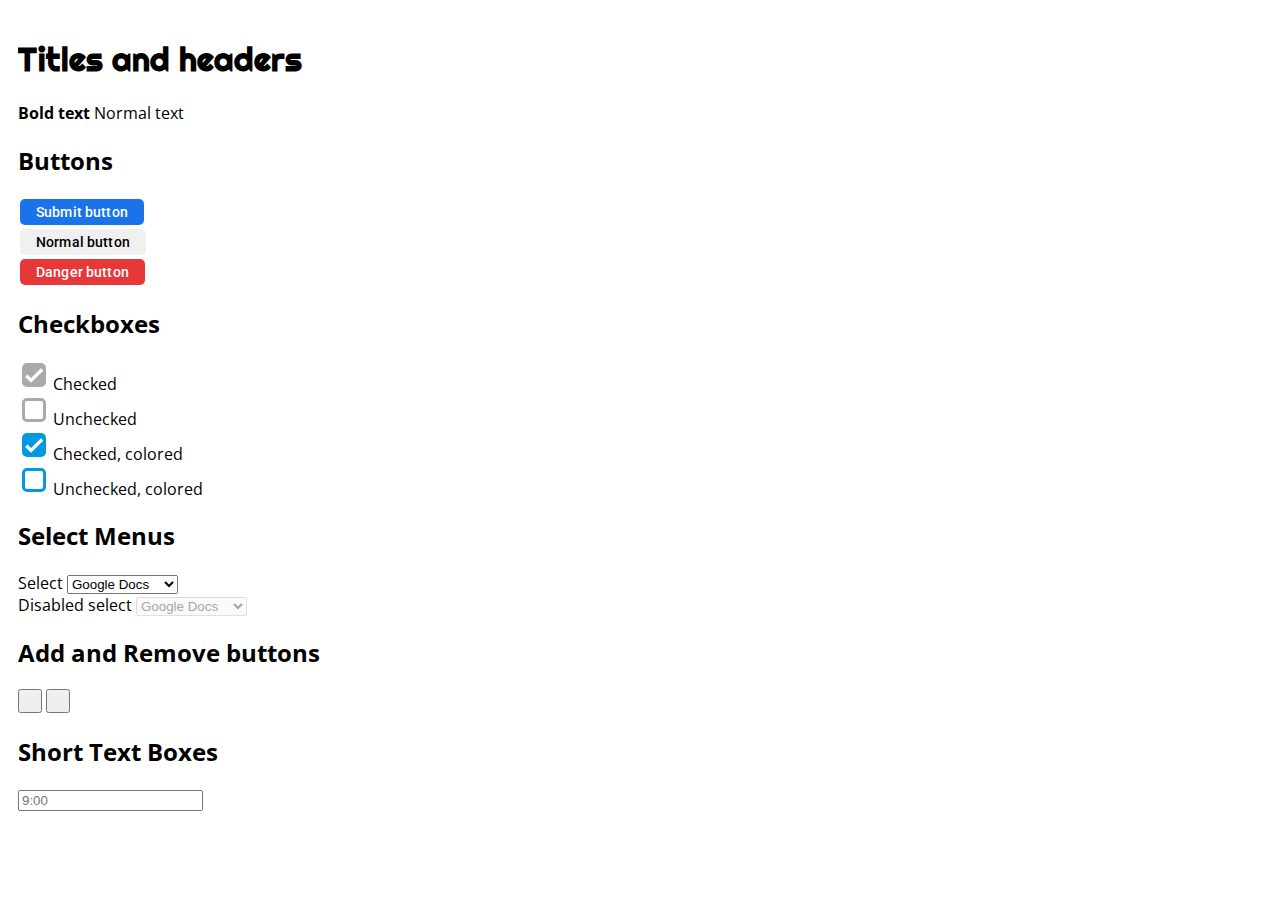
==== google-css-rules/index.html @ b27ccc83 "some new HTML styles" ====
<!DOCTYPE html>
<html lang="en">

<head>
    <meta charset="UTF-8">
    <meta http-equiv="X-UA-Compatible" content="IE=edge">
    <meta name="viewport" content="width=device-width, initial-scale=1.0">
    <link rel="stylesheet" href="style.css">
    <title>CSS Rules</title>
    <style>
        body {
            padding: 10px;
            display: block;
        }
    </style>
</head>

<body>
    <h1>Titles and headers</h1>
    <b>Bold text</b>
    Normal text

    <h2>Buttons</h2>
    <button class="blue">Submit button</button>
    <br>
    <button>Normal button</button>
    <br>
    <button class="red">Danger button</button>

    <h2>Checkboxes</h2>
    <div>
        <input type="checkbox" id="checkbox1" checked>
        <label for="checkbox1">Checked</label>
    </div>
    <div>
        <input type="checkbox" id="checkbox2">
        <label for="checkbox2">Unchecked</label>
    </div>
    <div>
        <input style="--checkbox-color: #0399e2" type="checkbox" id="checkbox3" checked>
        <label for="checkbox3">Checked, colored</label>
    </div>
    <div>
        <input style="--checkbox-color: #0399e2" type="checkbox" id="checkbox4">
        <label for="checkbox4">Unchecked, colored</label>
    </div>

    <h2>Select Menus</h2>
    <div class="block form-group">
        <label for="select">Select</label>
        <select id="select">
            <option selected>Google Docs</option>
            <option>Google Forms</option>
            <option>Google Sheets</option>
        </select>
    </div>
    <div class="block form-group">
        <label for="disabled-select">Disabled select</label>
        <select id="disabled-select" disabled>
            <option selected>Google Docs</option>
            <option>Google Forms</option>
            <option>Google Sheets</option>
        </select>
    </div>

    <h2>Add and Remove buttons</h2>
    <button class="add"></button>
    <button class="sub"></button>

    <h2>Short Text Boxes</h2>
    <input type="text" placeholder="9:00">
</body>

</html>
---- google-css-rules/style.css ----
/* Import built-in google rules */
/* @import url("https://ssl.gstatic.com/docs/script/css/add-ons1.css"); */

/* Import needed fonts */
@import url('https://fonts.googleapis.com/css2?family=Open+Sans:wght@400;500&family=Roboto:wght@500&family=Righteous&display=swap');

body {
    font-family: 'Open Sans', sans-serif;
}

h1 {
    font-family: 'Righteous', sans-serif;
}

button:not(.add, .sub) {
    border: none;
    font-size: 0.875rem;
    letter-spacing: .0107142857em;
    font-weight: 500;
    text-transform: none;
    border-radius: 5px;
    margin: 2px;
    box-shadow: none;
    padding: 5px 16px;
    font-family: 'Roboto', sans-serif;
    transition: border .28s cubic-bezier(.4, 0, .2, 1), box-shadow .28s cubic-bezier(.4, 0, .2, 1);
    background-color: #f0f0f0;
    cursor: pointer;
}

button:hover {
    background-color: #d4d4d4;
    box-shadow: 0 1px 2px 0 rgba(60, 64, 67, .3), 0 1px 3px 1px rgba(60, 64, 67, .15);
}

button:active {
    background-color: #c5c5c5;
}

button.blue {
    color: #fff;
    background: #1a73e8;
}

button.blue:hover {
    background: #1b66c9;
    box-shadow: 0 1px 2px 0 rgba(60, 64, 67, .3), 0 1px 3px 1px rgba(60, 64, 67, .15);
}

button.blue:active {
    background-color: #1c58a8
}

button.red {
    color: #ffffff;
    background: #e63838;
}

button.red:hover {
    background: #cc1e1e;
    box-shadow: 0 1px 2px 0 rgba(60, 64, 67, .3), 0 1px 3px 1px rgba(60, 64, 67, .15);
}

button.red:active {
    background-color: #a81c1c
}

input[type="checkbox"] {
    appearance: none;
    position: relative;
    --checkbox-color: #AAAAAA;
    width: 24px;
    height: 24px;
    border: solid 3px var(--checkbox-color);
    border-radius: 5px;
    transition: background-color cubic-bezier(.4, 0, .2, 1) 0.18s;
}

input[type="checkbox"]:checked {
    appearance: none;
    background-color: var(--checkbox-color);
}


input[type="checkbox"]::after {
    content: '';
    position: absolute;
    inset: 0;
    /* background-image: url("https://avatars.githubusercontent.com/u/46410314"); */
    background-image: url(./check.svg);
    background-size: cover;
    z-index: 5;
}

button.add,
button.sub {
    width: 24px;
    height: 24px;
}
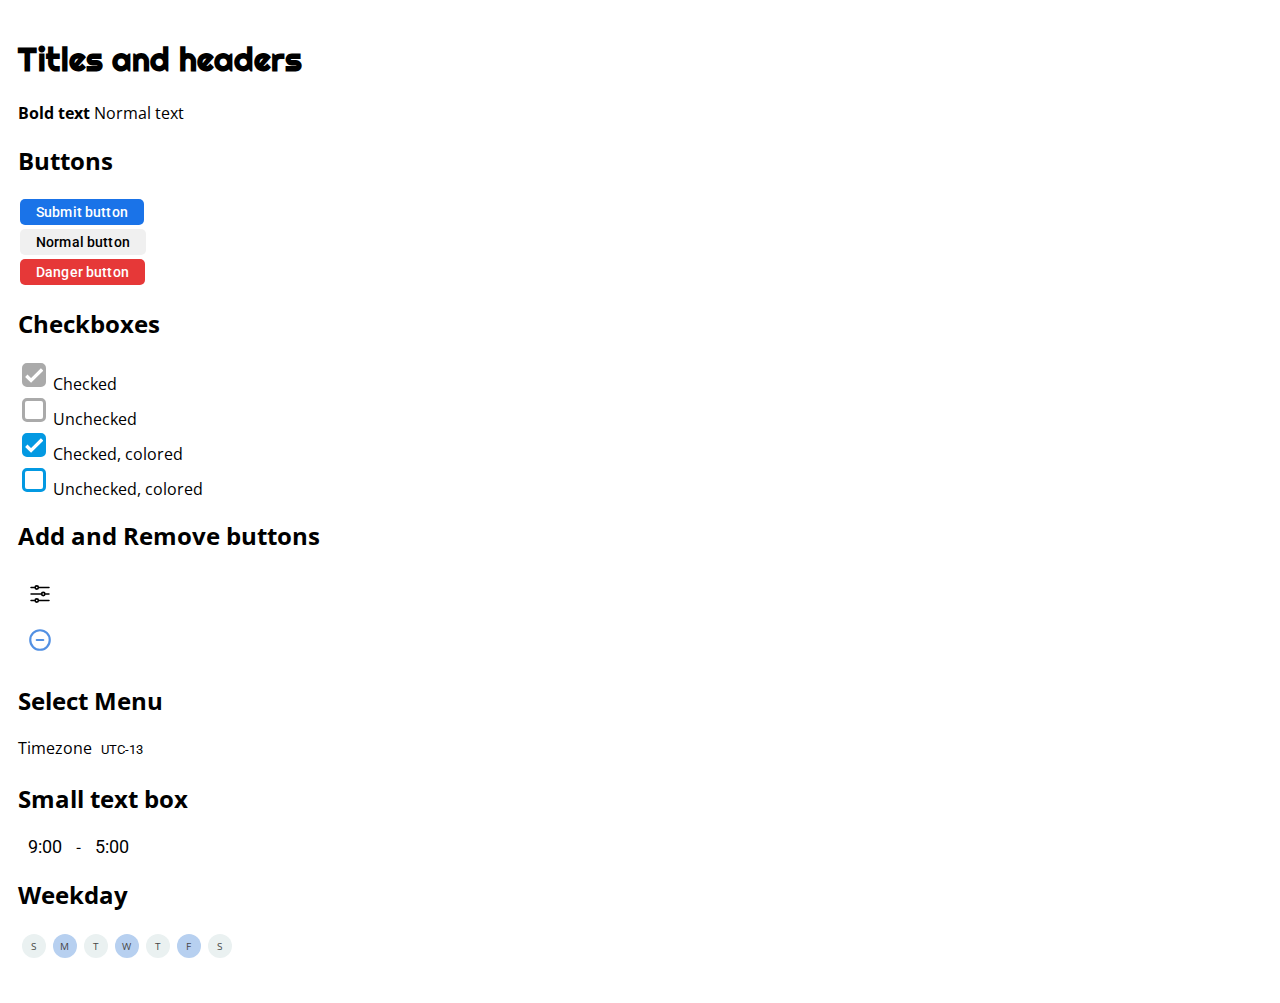
==== commit 13e2a897: "complete CSS rules" ====
--- a/google-css-rules/index.html
+++ b/google-css-rules/index.html
@@ -45,30 +45,48 @@
         <label for="checkbox4">Unchecked, colored</label>
     </div>
 
-    <h2>Select Menus</h2>
-    <div class="block form-group">
-        <label for="select">Select</label>
-        <select id="select">
-            <option selected>Google Docs</option>
-            <option>Google Forms</option>
-            <option>Google Sheets</option>
-        </select>
-    </div>
-    <div class="block form-group">
-        <label for="disabled-select">Disabled select</label>
-        <select id="disabled-select" disabled>
-            <option selected>Google Docs</option>
-            <option>Google Forms</option>
-            <option>Google Sheets</option>
-        </select>
-    </div>
-
     <h2>Add and Remove buttons</h2>
     <button class="add"></button>
+    <br>
     <button class="sub"></button>
 
-    <h2>Short Text Boxes</h2>
-    <input type="text" placeholder="9:00">
+    <h2>Select Menu</h2>
+    <label for="select">Timezone</label>
+    <select id="select">
+        <option>UTC-13</option>
+        <option>UTC-12</option>
+        <option>UTC-11.5</option>
+        <option>UTC-10</option>
+        <option>UTC-9</option>
+        <option>UTC-8</option>
+        <option>UTC-7</option>
+        <option>UTC-6</option>
+        <option>UTC-5</option>
+    </select>
+
+    <h2>Small text box</h2>
+    <span class="small-wrapper"><input type="text" class="small" value="9:00"></span>
+    -
+    <span class="small-wrapper"><input type="text" class="small" value="5:00"></span>
+
+
+    <h2>Weekday</h2>
+    <div class="weekdays">
+        <input type="checkbox" class="weekday">
+        <input type="checkbox" class="weekday" checked>
+        <input type="checkbox" class="weekday">
+        <input type="checkbox" class="weekday" checked>
+        <input type="checkbox" class="weekday">
+        <input type="checkbox" class="weekday" checked>
+        <input type="checkbox" class="weekday">
+        <span class="label">s</span>
+        <span class="label">m</span>
+        <span class="label">t</span>
+        <span class="label">w</span>
+        <span class="label">t</span>
+        <span class="label">f</span>
+        <span class="label">s</span>
+    </div>
 </body>
 
 </html>--- a/google-css-rules/style.css
+++ b/google-css-rules/style.css
@@ -28,12 +28,12 @@
     cursor: pointer;
 }
 
-button:hover {
+button:not(.add, .sub):hover {
     background-color: #d4d4d4;
     box-shadow: 0 1px 2px 0 rgba(60, 64, 67, .3), 0 1px 3px 1px rgba(60, 64, 67, .15);
 }
 
-button:active {
+button:not(.add, .sub):active {
     background-color: #c5c5c5;
 }
 
@@ -65,7 +65,7 @@
     background-color: #a81c1c
 }
 
-input[type="checkbox"] {
+input[type="checkbox"]:not(.weekday) {
     appearance: none;
     position: relative;
     --checkbox-color: #AAAAAA;
@@ -73,16 +73,17 @@
     height: 24px;
     border: solid 3px var(--checkbox-color);
     border-radius: 5px;
-    transition: background-color cubic-bezier(.4, 0, .2, 1) 0.18s;
-}
-
-input[type="checkbox"]:checked {
+    transition: background-color cubic-bezier(.4, 0, .2, 1) 0.12s;
+    cursor: pointer;
+}
+
+input[type="checkbox"]:not(.weekday):checked {
     appearance: none;
     background-color: var(--checkbox-color);
 }
 
 
-input[type="checkbox"]::after {
+input[type="checkbox"]:not(.weekday)::after {
     content: '';
     position: absolute;
     inset: 0;
@@ -92,8 +93,130 @@
     z-index: 5;
 }
 
+select,
+input[type="select"] {
+    position: relative;
+    padding: 5px;
+    border-radius: 5px;
+    appearance: none;
+    background: transparent;
+    border: none;
+    font-family: 'Roboto', sans-serif;
+}
+
+
+select:hover,
+input[type="select"]:hover {
+    background-color: #eaf1f1;
+    cursor: pointer;
+}
+
 button.add,
 button.sub {
+    position: relative;
+    margin: 2px;
+    appearance: none;
+    border: none;
+    width: 40px;
+    height: 40px;
+    border-radius: 999px;
+    background-color: transparent;
+    cursor: pointer;
+    transition: background-color cubic-bezier(.4, 0, .2, 1) 0.33s;
+}
+
+
+button.add::after,
+button.sub::after {
+    content: '';
+    position: absolute;
+    stroke-width: 3;
+    inset: 7px;
+    background-size: cover;
+}
+
+button.add::after {
+    background-image: url(./plus.svg);
+}
+
+button.sub::after {
+    background-image: url(./minus.svg);
+}
+
+button.add:hover,
+button.sub:hover {
+    background-color: #eaf1f1;
+}
+
+button.add:hover::after,
+button.sub:hover::after {
+    stroke-width: 2.5;
+}
+
+
+button.add:active,
+button.sub:active {
+    background-color: #d2dada;
+}
+
+input[type="text"].small {
+    appearance: none;
+    border: none;
+    width: 50px;
+    text-align: center;
+    font-size: 18px;
+    border-radius: 5px;
+    font-family: 'Roboto', sans-serif;
+}
+
+
+input[type="text"].small:hover {
+    background-color: #eaf1f1;
+}
+
+/* .small-wrapper {
+    position: relative
+}
+
+.small-wrapper::after {
+    content: '';
+    position: absolute;
+    left: 0;
+    bottom: 0;
+    width: 100%;
+    height: 3px;
+    background-color: #1a73e8;
+} */
+
+input[type="checkbox"].weekday {
+    appearance: none;
     width: 24px;
     height: 24px;
+    border: 0;
+    border-radius: 999px;
+    background-color: #eaf1f1;
+    cursor: pointer;
+}
+
+
+input[type="checkbox"].weekday:checked {
+    background-color: #b7d0f0;
+}
+
+.weekdays {
+    display: grid;
+    width: fit-content;
+    grid-template-columns: 7fr 7fr 7fr 7fr 7fr 7fr 7fr;
+}
+
+.weekdays .label {
+    display: inline-block;
+    text-align: center;
+    font-size: 10px;
+    text-transform: capitalize;
+    transform: translate(3px, -22px);
+    color: #474747;
+    width: 25px;
+    height: 24px;
+    pointer-events: none;
 }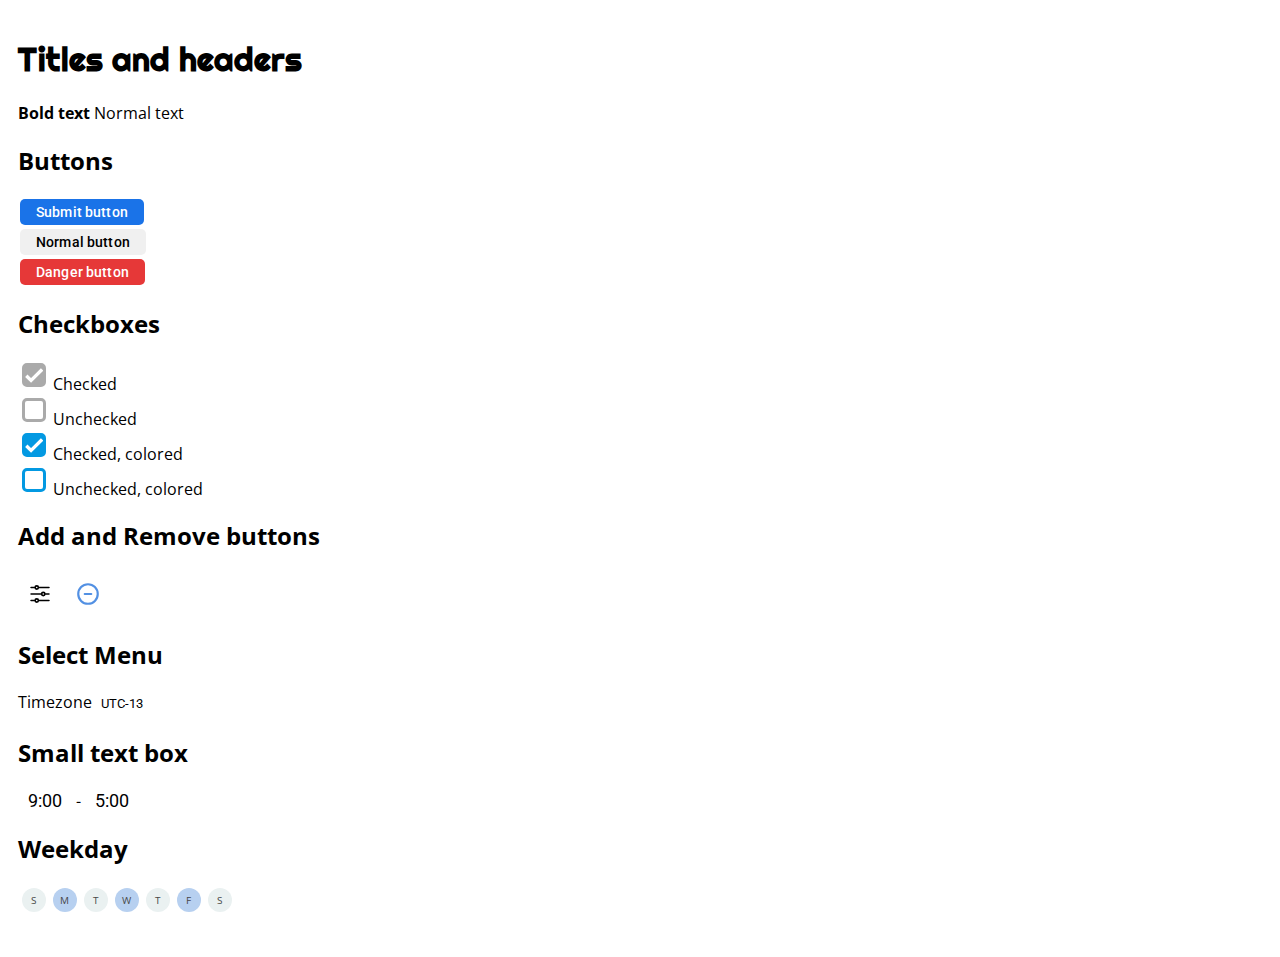
==== commit 63969cd6: "Remove linebreak so it all fits on one page" ====
--- a/google-css-rules/index.html
+++ b/google-css-rules/index.html
@@ -47,7 +47,6 @@
 
     <h2>Add and Remove buttons</h2>
     <button class="add"></button>
-    <br>
     <button class="sub"></button>
 
     <h2>Select Menu</h2>
@@ -89,4 +88,4 @@
     </div>
 </body>
 
-</html>+</html>
